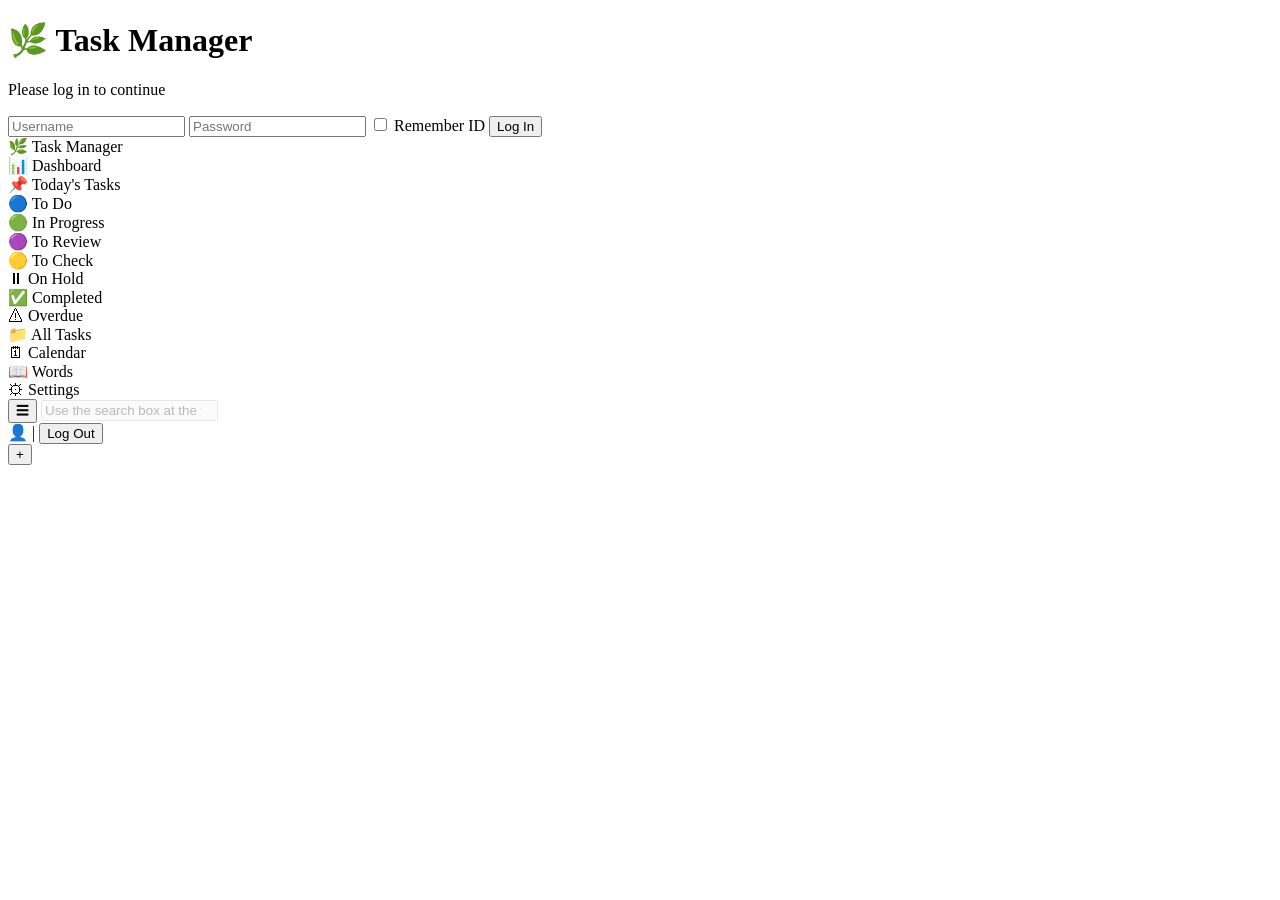
==== index.html @ 355b660f "Rename index (7).html to index.html" ====
<!DOCTYPE html>
<html lang="ko">
<head>
  <meta charset="UTF-8">
  <meta name="viewport" content="width=device-width, initial-scale=1">
  <title>Task Manager</title>
  <link rel="icon" href="data:image/svg+xml,<svg xmlns=%22http://www.w3.org/2000/svg%22 viewBox=%220 0 100 100%22><text y=%22.9em%22 font-size=%2290%22>%F0%9F%8C%BF</text></svg>">
  <link rel="stylesheet" href="style.css">
</head>
<body>

  <!-- ============================================================
       ⚠️ 반드시 아래 주소를 본인의 Apps Script 배포 주소로 바꿔주세요.
       Apps Script 편집기 → 배포 → 배포 관리 → 웹앱 URL (.../exec로 끝남)
       app.js가 이 값을 읽어서 모든 fetch() 요청을 보냅니다.
  ============================================================ -->
  <script>
    window.API_BASE_URL = 'https://script.google.com/macros/s/여기에_배포ID를_붙여넣으세요/exec';
  </script>

  <!-- ---------------- 로그인 화면 ---------------- -->
  <div id="loginView">
    <div class="login-card">
      <h1 id="loginTitle">🌿 Task Manager</h1>
      <p class="sub">Please log in to continue</p>
      <input id="loginId" placeholder="Username" autocomplete="username">
      <input id="loginPw" type="password" placeholder="Password" autocomplete="current-password">
      <label class="remember-id-row">
        <input type="checkbox" id="rememberIdChk"> Remember ID
      </label>
      <button class="btn-primary" id="loginBtn">Log In</button>
      <div class="login-error" id="loginError"></div>
    </div>
  </div>

  <!-- ---------------- 로그인 후 메인 화면 ---------------- -->
  <div id="appView" class="hidden">
    <div class="sidebar" id="sidebar">
      <div class="brand">🌿 Task Manager</div>
      <div class="nav-item active" data-view="dashboard">📊 Dashboard</div>
      <div class="nav-item" data-view="today">📌 Today's Tasks</div>
      <div class="nav-item" data-view="todo">🔵 To Do</div>
      <div class="nav-item" data-view="progress">🟢 In Progress</div>
      <div class="nav-item" data-view="review">🟣 To Review</div>
      <div class="nav-item" data-view="check">🟡 To Check</div>
      <div class="nav-item" data-view="hold">⏸ On Hold</div>
      <div class="nav-item" data-view="done">✅ Completed</div>
      <div class="nav-item" data-view="overdue">⚠ Overdue</div>
      <div class="nav-item" data-view="all">📁 All Tasks</div>
      <div class="nav-item" data-view="calendar">🗓 Calendar</div>
      <div class="nav-item" data-view="words">📖 Words</div>
      <div class="nav-item" data-view="settings">⚙ Settings</div>
    </div>

    <div class="main">
      <div class="topbar">
        <button class="hamburger" id="hamburgerBtn">☰</button>
        <input type="search" placeholder="Use the search box at the top of each screen" disabled style="opacity:.5;">
        <div class="user-area">
          👤 <span id="userLabel"></span>
          <span class="user-sep">|</span>
          <button class="logout-link" onclick="doLogout()">Log Out</button>
        </div>
      </div>
      <div class="content">
        <!-- 대시보드 -->
        <div id="view-dashboard" class="view-panel hidden"></div>

        <!-- 업무 분류 화면들 -->
        <div id="view-today" class="view-panel hidden"></div>
        <div id="view-todo" class="view-panel hidden"></div>
        <div id="view-progress" class="view-panel hidden"></div>
        <div id="view-review" class="view-panel hidden"></div>
        <div id="view-check" class="view-panel hidden"></div>
        <div id="view-hold" class="view-panel hidden"></div>
        <div id="view-done" class="view-panel hidden"></div>
        <div id="view-overdue" class="view-panel hidden"></div>
        <div id="view-all" class="view-panel hidden"></div>

        <!-- 달력 -->
        <div id="view-calendar" class="view-panel hidden"></div>

        <!-- 단어 -->
        <div id="view-words" class="view-panel hidden"></div>

        <!-- 설정 -->
        <div id="view-settings" class="view-panel hidden"></div>
      </div>
    </div>

    <button class="fab" id="fabBtn">+</button>
  </div>

  <script src="app.js"></script>
</body>
</html>
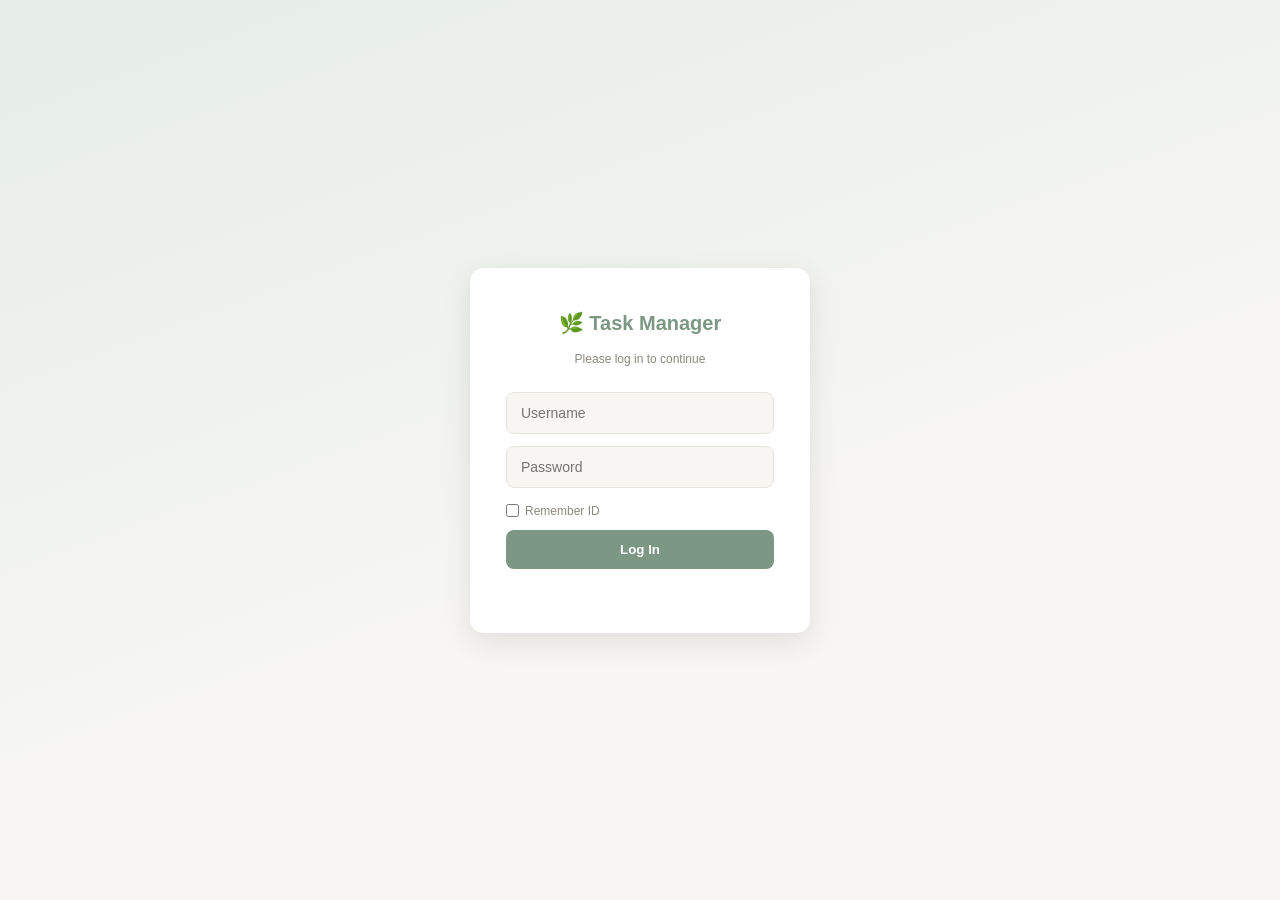
==== commit f12e30e7: "Update index.html" ====
--- a/index.html
+++ b/index.html
@@ -15,7 +15,7 @@
        app.js가 이 값을 읽어서 모든 fetch() 요청을 보냅니다.
   ============================================================ -->
   <script>
-    window.API_BASE_URL = 'https://script.google.com/macros/s/여기에_배포ID를_붙여넣으세요/exec';
+    window.API_BASE_URL = 'https://script.google.com/macros/s/여기에_배포ID를_붙여넣으세요/exec'';
   </script>
 
   <!-- ---------------- 로그인 화면 ---------------- -->
--- a/style.css
+++ b/style.css
@@ -0,0 +1,290 @@
+/* ============================================================
+     CSS 변수 - 색상 테마 (북유럽 스타일: 밝은 배경, 세이지그린, 베이지, 차분한 블루)
+     이 값들만 바꾸면 전체 색상을 손쉽게 변경할 수 있습니다.
+  ============================================================ */
+  :root {
+    --bg: #f7f6f3;
+    --surface: #ffffff;
+    --border: #e6e3dc;
+    --text: #3b3a36;
+    --text-muted: #8a8880;
+    --sage: #7c9885;
+    --sage-light: #e6ede8;
+    --beige: #e8dfd0;
+    --beige-dark: #c9a876;
+    --blue: #7c93ab;
+    --blue-light: #e7edf3;
+    --purple: #a390b0;
+    --purple-light: #ede7f1;
+    --yellow: #d8a94a;
+    --yellow-light: #faf1dd;
+    --gray: #9b9990;
+    --gray-light: #eeece7;
+    --brown: #a3826a;
+    --danger: #c0654f;
+    --danger-light: #f6e6e2;
+
+    --status-todo: var(--blue);
+    --status-progress: var(--sage);
+    --status-review: var(--purple);
+    --status-check: var(--yellow);
+    --status-hold: var(--brown);
+    --status-done: var(--gray);
+
+    --cal-personal: #5b7fa6;
+    --cal-shared: #b98e5a;
+
+    --radius: 14px;
+    --radius-sm: 8px;
+    --shadow: 0 2px 10px rgba(60,55,45,0.06);
+    --shadow-lg: 0 8px 28px rgba(60,55,45,0.12);
+  }
+
+  * { box-sizing: border-box; }
+  html, body {
+    margin: 0; padding: 0; height: 100%;
+    background: var(--bg); color: var(--text);
+    font-family: 'Pretendard', -apple-system, 'Malgun Gothic', 'Apple SD Gothic Neo', sans-serif;
+    font-size: 14px; line-height: 1.5;
+  }
+  h1,h2,h3,h4 { margin: 0 0 8px; font-weight: 700; }
+  a { color: inherit; }
+  button { font-family: inherit; cursor: pointer; }
+  input, select, textarea { font-family: inherit; font-size: 14px; }
+  ::-webkit-scrollbar { width: 8px; height: 8px; }
+  ::-webkit-scrollbar-thumb { background: var(--border); border-radius: 4px; }
+
+  .hidden { display: none !important; }
+
+  /* ---------------- 로그인 화면 ---------------- */
+  #loginView {
+    height: 100vh; display: flex; align-items: center; justify-content: center;
+    background: linear-gradient(160deg, var(--sage-light), var(--bg) 60%);
+  }
+  .login-card {
+    background: var(--surface); border-radius: var(--radius); box-shadow: var(--shadow-lg);
+    padding: 40px 36px; width: 340px; text-align: center;
+  }
+  .login-card h1 { font-size: 20px; color: var(--sage); margin-bottom: 4px; }
+  .login-card p.sub { color: var(--text-muted); font-size: 12px; margin-bottom: 24px; }
+  .login-card input {
+    width: 100%; padding: 12px 14px; margin-bottom: 12px; border: 1px solid var(--border);
+    border-radius: var(--radius-sm); background: var(--bg);
+  }
+  .btn-primary {
+    width: 100%; padding: 12px; border: none; border-radius: var(--radius-sm);
+    background: var(--sage); color: #fff; font-weight: 700; margin-top: 6px;
+  }
+  .btn-primary:hover { opacity: 0.9; }
+  .login-error { color: var(--danger); font-size: 12px; margin-top: 8px; min-height: 16px; }
+  .remember-id-row {
+    display: flex; align-items: center; gap: 6px; font-size: 12px; color: var(--text-muted);
+    margin: 2px 0 4px; text-align: left; cursor: pointer;
+  }
+  .remember-id-row input { width: auto; margin: 0; padding: 0; }
+
+  /* ---------------- 앱 레이아웃 ---------------- */
+  #appView { display: flex; height: 100vh; }
+  .sidebar {
+    width: 220px; background: var(--surface); border-right: 1px solid var(--border);
+    display: flex; flex-direction: column; padding: 20px 0; flex-shrink: 0;
+  }
+  .sidebar .brand { font-weight: 800; color: var(--sage); padding: 0 20px 20px; font-size: 16px; }
+  .nav-item {
+    padding: 11px 20px; color: var(--text-muted); font-size: 13px; font-weight: 600;
+    display: flex; align-items: center; gap: 10px; border-left: 3px solid transparent;
+  }
+  .nav-item:hover { background: var(--bg); color: var(--text); }
+  .nav-item.active { color: var(--sage); border-left-color: var(--sage); background: var(--sage-light); }
+  .sidebar .logout { margin-top: auto; padding: 14px 20px; color: var(--text-muted); font-size: 12px; }
+
+  .main { flex: 1; display: flex; flex-direction: column; overflow: hidden; }
+  .topbar {
+    height: 60px; border-bottom: 1px solid var(--border); background: var(--surface);
+    display: flex; align-items: center; justify-content: space-between; padding: 0 24px; flex-shrink: 0;
+  }
+  .topbar input[type=search] {
+    border: 1px solid var(--border); border-radius: 20px; padding: 8px 16px; width: 260px; background: var(--bg);
+  }
+  .topbar .user-area { display: flex; align-items: center; gap: 10px; font-size: 13px; color: var(--text-muted); }
+  .topbar .user-sep { color: var(--border); }
+  .logout-link {
+    background: none; border: 1px solid var(--border); border-radius: var(--radius-sm);
+    color: var(--text-muted); font-weight: 700; font-size: 12px; padding: 7px 12px; cursor: pointer;
+  }
+  .logout-link:hover { border-color: var(--danger); color: var(--danger); }
+
+  .today-date { color: var(--text-muted); font-size: 13px; margin: -4px 0 14px; font-weight: 600; }
+
+  /* ---------------- 대시보드 상단 배치: 제목/날짜(왼쪽) + Today's 10 Words 카드(오른쪽 상단) (5단계) ---------------- */
+  .dashboard-top-row { display: flex; justify-content: space-between; align-items: flex-start; gap: 16px; flex-wrap: wrap; margin-bottom: 16px; }
+  .dashboard-top-row h2 { margin-bottom: 2px; }
+  .dashboard-top-row .today-date { margin: 0; }
+
+  /* ---------------- Today's 10 Words (5단계, 30일 버전) ---------------- */
+  .eng-words-card { width: 380px; max-width: 100%; flex-shrink: 0; }
+  .eng-progress-bar { font-family: monospace; font-size: 16px; letter-spacing: 1px; color: var(--sage); margin: 2px 0; }
+  .eng-word-list { display: flex; flex-direction: column; gap: 10px; margin-top: 8px; max-height: 360px; overflow-y: auto; }
+  .eng-word-item { padding: 10px 12px; border: 1px solid var(--border); border-radius: var(--radius-sm); background: var(--bg); }
+  .eng-word-head label { display: flex; align-items: center; gap: 8px; cursor: pointer; }
+  .eng-word-head input[type=checkbox] { width: auto; }
+  .content { flex: 1; overflow-y: auto; padding: 24px; }
+
+  /* ---------------- 카드/공통 요소 ---------------- */
+  .card {
+    background: var(--surface); border: 1px solid var(--border); border-radius: var(--radius);
+    box-shadow: var(--shadow); padding: 18px 20px;
+  }
+  .grid { display: grid; gap: 16px; }
+  .grid-4 { grid-template-columns: repeat(4, 1fr); }
+  .grid-2 { grid-template-columns: repeat(2, 1fr); }
+  @media (max-width: 1100px) { .grid-4 { grid-template-columns: repeat(2, 1fr); } }
+  @media (max-width: 700px) { .grid-4, .grid-2 { grid-template-columns: 1fr; } }
+
+  .stat-num { font-size: 26px; font-weight: 800; }
+  .stat-label { color: var(--text-muted); font-size: 12px; margin-top: 2px; }
+
+  .badge {
+    display: inline-block; padding: 3px 10px; border-radius: 20px; font-size: 11px; font-weight: 700;
+  }
+  .badge-todo { background: var(--blue-light); color: var(--blue); }
+  .badge-progress { background: var(--sage-light); color: var(--sage); }
+  .badge-review { background: var(--purple-light); color: var(--purple); }
+  .badge-check { background: var(--yellow-light); color: var(--yellow); }
+  .badge-hold { background: #f1e9df; color: var(--brown); }
+  .badge-done { background: var(--gray-light); color: var(--gray); }
+  .badge-urgent { background: var(--danger-light); color: var(--danger); }
+  .badge-overdue { background: var(--danger-light); color: var(--danger); font-weight: 800; }
+
+  .progress-bar { height: 8px; background: var(--gray-light); border-radius: 6px; overflow: hidden; }
+  .progress-bar-fill { height: 100%; background: var(--sage); }
+
+  .task-list { display: flex; flex-direction: column; gap: 8px; }
+  .task-row {
+    display: flex; align-items: center; gap: 12px; padding: 12px 14px; border: 1px solid var(--border);
+    border-radius: var(--radius-sm); background: var(--surface);
+  }
+  .task-row:hover { border-color: var(--sage); }
+  .task-row .title { flex: 1; font-weight: 600; cursor: pointer; }
+  .task-row .meta { font-size: 12px; color: var(--text-muted); white-space: nowrap; }
+
+  .btn { padding: 8px 14px; border-radius: var(--radius-sm); border: 1px solid var(--border); background: var(--surface); font-weight: 600; font-size: 13px; }
+  .btn-sage { background: var(--sage); color: #fff; border: none; }
+  .btn-outline { background: transparent; }
+  .btn-danger { color: var(--danger); border-color: var(--danger-light); }
+  .btn-sm { padding: 5px 10px; font-size: 12px; }
+
+  .fab {
+    position: fixed; bottom: 28px; right: 28px; width: 54px; height: 54px; border-radius: 50%;
+    background: var(--sage); color: #fff; border: none; font-size: 26px; box-shadow: var(--shadow-lg); display: none;
+  }
+
+  table.data-table { width: 100%; border-collapse: collapse; font-size: 13px; }
+  table.data-table th { text-align: left; color: var(--text-muted); font-size: 12px; padding: 8px 10px; border-bottom: 1px solid var(--border); }
+  table.data-table td { padding: 10px; border-bottom: 1px solid var(--border); }
+  table.data-table tr:hover { background: var(--bg); }
+
+  .filter-bar { display: flex; gap: 8px; flex-wrap: wrap; margin-bottom: 14px; align-items: center; }
+  .filter-bar select, .filter-bar input { padding: 8px 10px; border: 1px solid var(--border); border-radius: var(--radius-sm); background: var(--surface); }
+
+  /* ---------------- 아이콘 버튼 (완료/삭제/순서변경 등) ---------------- */
+  .icon-btn {
+    width: 30px; height: 30px; display: inline-flex; align-items: center; justify-content: center;
+    border: 1px solid var(--border); border-radius: var(--radius-sm); background: var(--surface);
+    font-size: 13px; padding: 0; flex-shrink: 0;
+  }
+  .icon-btn:disabled { opacity: 0.35; cursor: default; }
+  .icon-btn:hover:not(:disabled) { border-color: var(--sage); }
+
+  /* ---------------- 대시보드 빠른 업무 추가 (3단계 추가) ---------------- */
+  .quick-add-box { margin: 10px 0; padding: 12px; background: var(--bg); border: 1px dashed var(--border); border-radius: var(--radius-sm); }
+  .quick-add-box .form-row { margin-bottom: 0; }
+  .quick-add-box input { padding: 8px 10px; border: 1px solid var(--border); border-radius: var(--radius-sm); background: var(--surface); }
+
+  /* ---------------- 캘린더 +N건 / 일자 상세 팝업 (3단계 추가) ---------------- */
+  .cal-more { font-size: 10px; color: var(--text-muted); margin-top: 3px; padding: 2px 4px; border-radius: 5px; cursor: pointer; }
+  .cal-more:hover { background: var(--bg); text-decoration: underline; }
+
+  .day-entry { padding: 10px 0; border-bottom: 1px solid var(--border); }
+  .day-entry:last-child { border-bottom: none; }
+  .day-entry-head { display: flex; justify-content: space-between; align-items: center; gap: 10px; }
+  .day-entry-head .title { font-weight: 700; cursor: pointer; }
+  .day-entry-actions { display: flex; gap: 6px; margin-top: 8px; flex-wrap: wrap; }
+
+  /* ---------------- 모달 ---------------- */
+  .modal-overlay {
+    position: fixed; inset: 0; background: rgba(40,38,32,0.35); display: flex; align-items: center; justify-content: center; z-index: 100;
+  }
+  .modal {
+    background: var(--surface); border-radius: var(--radius); width: 520px; max-width: 92vw; max-height: 88vh;
+    overflow-y: auto; padding: 24px; box-shadow: var(--shadow-lg);
+  }
+  .form-group { margin-bottom: 14px; }
+  .form-group label { display: block; font-size: 12px; font-weight: 700; color: var(--text-muted); margin-bottom: 5px; }
+  .form-group input, .form-group select, .form-group textarea {
+    width: 100%; padding: 10px 12px; border: 1px solid var(--border); border-radius: var(--radius-sm); background: var(--bg);
+  }
+  .form-row { display: flex; gap: 10px; }
+  .form-row > * { flex: 1; }
+  .modal-actions { display: flex; justify-content: flex-end; gap: 8px; margin-top: 18px; }
+
+  /* ---------------- 캘린더 ---------------- */
+  .cal-grid { display: grid; grid-template-columns: repeat(7, 1fr); gap: 6px; }
+  .cal-day-head { text-align: center; font-size: 12px; color: var(--text-muted); font-weight: 700; padding-bottom: 6px; }
+  .cal-cell {
+    min-height: 90px; border: 1px solid var(--border); border-radius: var(--radius-sm); padding: 6px;
+    background: var(--surface); cursor: pointer; overflow: hidden;
+  }
+  .cal-cell.today { border-color: var(--sage); background: var(--sage-light); }
+  .cal-cell .daynum { font-size: 12px; font-weight: 700; color: var(--text-muted); }
+  .cal-evt { font-size: 10px; padding: 2px 5px; border-radius: 5px; margin-top: 3px; white-space: nowrap; overflow: hidden; text-overflow: ellipsis; }
+  .cal-evt.personal { background: var(--blue-light); color: var(--cal-personal); font-weight: 700; }
+  .cal-evt.shared { background: #f4ead9; color: var(--cal-shared); }
+  .cal-evt.due { background: var(--danger-light); color: var(--danger); }
+  .cal-evt.done { background: var(--gray-light); color: var(--gray); text-decoration: line-through; }
+
+  /* ---------------- 공통 상태 문구 (로딩/빈 목록/오류) ----------------
+     Scripts.html 여러 곳에서 style="color:var(--text-muted)" 등을 매번
+     인라인으로 반복하던 것을 공통 클래스로 분리했습니다. 색상/크기 값은
+     기존 인라인 스타일과 동일하여 화면 디자인은 그대로 유지됩니다. */
+  .text-muted { color: var(--text-muted); }
+  .text-muted-sm { color: var(--text-muted); font-size: 13px; }
+  .text-danger { color: var(--danger); }
+  .text-danger-sm { color: var(--danger); font-size: 12px; }
+
+  .toast {
+    position: fixed; bottom: 24px; left: 50%; transform: translateX(-50%);
+    background: #333; color: #fff; padding: 10px 20px; border-radius: 20px; font-size: 13px; z-index: 200;
+  }
+
+  /* ---------------- 모바일 반응형 ---------------- */
+  @media (max-width: 860px) {
+    .sidebar { position: fixed; left: -220px; top: 0; bottom: 0; z-index: 90; transition: left .2s; }
+    .sidebar.open { left: 0; box-shadow: var(--shadow-lg); }
+    .hamburger { display: block !important; }
+    .topbar { padding: 0 12px; gap: 8px; }
+    .topbar input[type=search] { width: 110px; }
+    .topbar .user-area { font-size: 11px; gap: 6px; }
+    .logout-link { padding: 6px 8px; font-size: 11px; }
+    .content { padding: 14px; }
+    .fab { display: flex; align-items: center; justify-content: center; }
+    table.data-table thead { display: none; }
+    table.data-table, table.data-table tbody, table.data-table tr, table.data-table td { display: block; width: 100%; }
+    table.data-table tr { margin-bottom: 10px; border: 1px solid var(--border); border-radius: var(--radius-sm); padding: 8px; }
+    table.data-table td { border: none; padding: 4px 6px; }
+    .modal { width: 96vw; padding: 18px; }
+
+    /* 모바일에서 버튼/터치 영역을 넉넉하게 확보 */
+    .icon-btn { width: 38px; height: 38px; font-size: 15px; }
+    .btn-sm { padding: 9px 13px; font-size: 13px; }
+    .cal-more { padding: 6px 4px; font-size: 11px; }
+
+    /* 달력 '+N건' 상세 팝업은 모바일에서 하단 슬라이드 창으로 표시 */
+    .day-modal-overlay { align-items: flex-end; }
+    .day-modal-overlay .modal { width: 100%; max-width: 100%; margin: 0; border-radius: var(--radius) var(--radius) 0 0; max-height: 82vh; }
+
+    /* Today's 10 Words 카드는 모바일에서 제목 아래로 전체 폭 차지 */
+    .dashboard-top-row { flex-direction: column; }
+    .eng-words-card { width: 100%; }
+  }
+  .hamburger { display: none; background: none; border: none; font-size: 22px; }
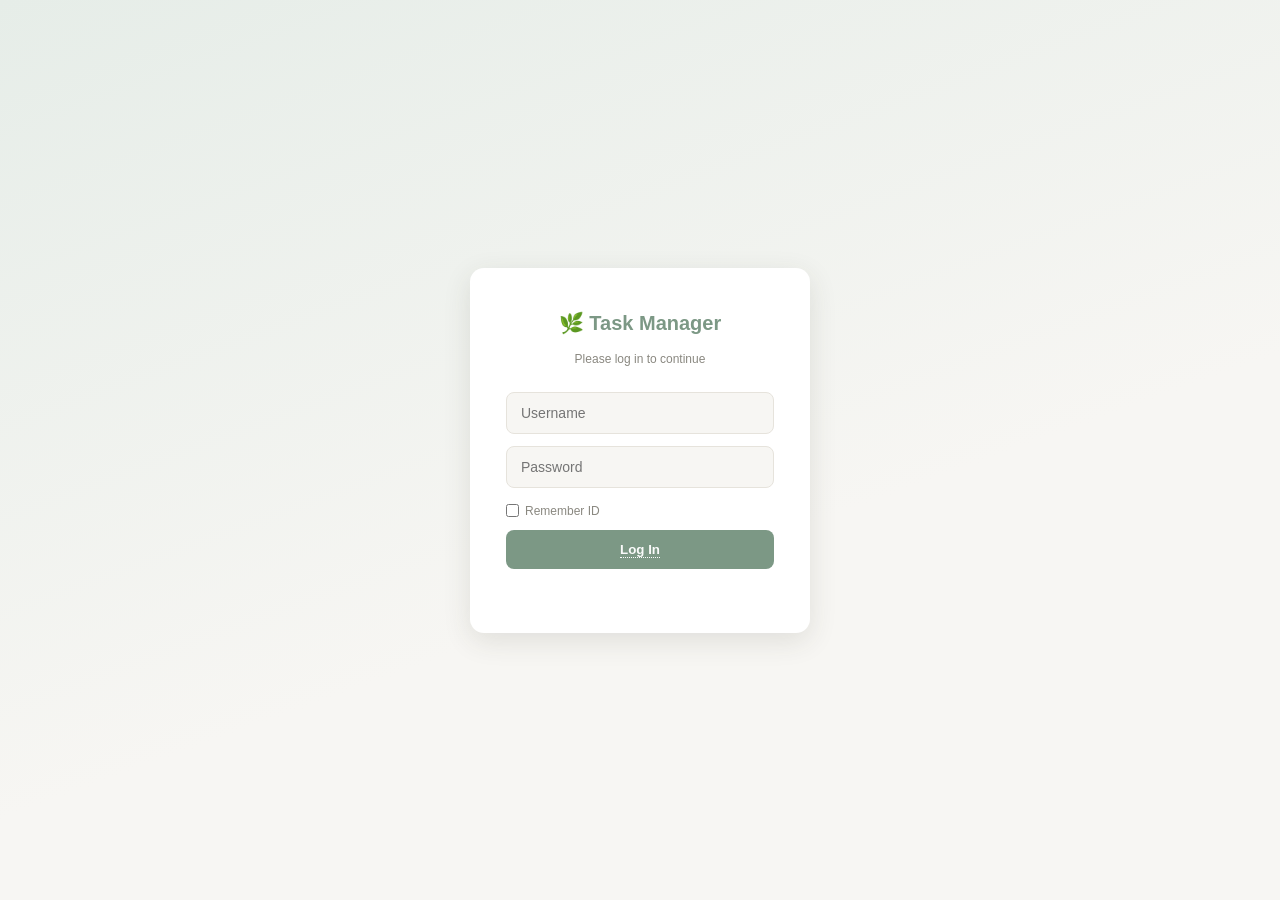
==== commit 0b0a5575: "Update index.html" ====
--- a/index.html
+++ b/index.html
@@ -15,7 +15,7 @@
        app.js가 이 값을 읽어서 모든 fetch() 요청을 보냅니다.
   ============================================================ -->
   <script>
-    window.API_BASE_URL = 'https://script.google.com/macros/s/여기에_배포ID를_붙여넣으세요/exec'';
+    window.API_BASE_URL = 'https://script.google.com/macros/s/AKfycbwT2f-9Sp6HS7OPvzECN7bdwtIp_r58FBB6wqrjrRd3l8eBUTLj0fh5Zk3MvWTgUaYk/exec';
   </script>
 
   <!-- ---------------- 로그인 화면 ---------------- -->
@@ -28,7 +28,7 @@
       <label class="remember-id-row">
         <input type="checkbox" id="rememberIdChk"> Remember ID
       </label>
-      <button class="btn-primary" id="loginBtn">Log In</button>
+      <button class="btn-primary" id="loginBtn"><span class="i18n-tip" data-tip="로그인">Log In</span></button>
       <div class="login-error" id="loginError"></div>
     </div>
   </div>
@@ -37,19 +37,19 @@
   <div id="appView" class="hidden">
     <div class="sidebar" id="sidebar">
       <div class="brand">🌿 Task Manager</div>
-      <div class="nav-item active" data-view="dashboard">📊 Dashboard</div>
-      <div class="nav-item" data-view="today">📌 Today's Tasks</div>
-      <div class="nav-item" data-view="todo">🔵 To Do</div>
-      <div class="nav-item" data-view="progress">🟢 In Progress</div>
-      <div class="nav-item" data-view="review">🟣 To Review</div>
-      <div class="nav-item" data-view="check">🟡 To Check</div>
-      <div class="nav-item" data-view="hold">⏸ On Hold</div>
-      <div class="nav-item" data-view="done">✅ Completed</div>
-      <div class="nav-item" data-view="overdue">⚠ Overdue</div>
-      <div class="nav-item" data-view="all">📁 All Tasks</div>
-      <div class="nav-item" data-view="calendar">🗓 Calendar</div>
-      <div class="nav-item" data-view="words">📖 Words</div>
-      <div class="nav-item" data-view="settings">⚙ Settings</div>
+      <div class="nav-item active" data-view="dashboard">📊 <span class="i18n-tip" data-tip="대시보드">Dashboard</span></div>
+      <div class="nav-item" data-view="today">📌 <span class="i18n-tip" data-tip="오늘의 업무">Today's Tasks</span></div>
+      <div class="nav-item" data-view="todo">🔵 <span class="i18n-tip" data-tip="할 일">To Do</span></div>
+      <div class="nav-item" data-view="progress">🟢 <span class="i18n-tip" data-tip="진행 중">In Progress</span></div>
+      <div class="nav-item" data-view="review">🟣 <span class="i18n-tip" data-tip="검토할 일">To Review</span></div>
+      <div class="nav-item" data-view="check">🟡 <span class="i18n-tip" data-tip="체크할 일">To Check</span></div>
+      <div class="nav-item" data-view="hold">⏸ <span class="i18n-tip" data-tip="보류">On Hold</span></div>
+      <div class="nav-item" data-view="done">✅ <span class="i18n-tip" data-tip="완료">Completed</span></div>
+      <div class="nav-item" data-view="overdue">⚠ <span class="i18n-tip" data-tip="기한 초과">Overdue</span></div>
+      <div class="nav-item" data-view="all">📁 <span class="i18n-tip" data-tip="전체 업무">All Tasks</span></div>
+      <div class="nav-item" data-view="calendar">🗓 <span class="i18n-tip" data-tip="캘린더">Calendar</span></div>
+      <div class="nav-item" data-view="words">📖 <span class="i18n-tip" data-tip="단어">Words</span></div>
+      <div class="nav-item" data-view="settings">⚙ <span class="i18n-tip" data-tip="설정">Settings</span></div>
     </div>
 
     <div class="main">
@@ -59,7 +59,7 @@
         <div class="user-area">
           👤 <span id="userLabel"></span>
           <span class="user-sep">|</span>
-          <button class="logout-link" onclick="doLogout()">Log Out</button>
+          <button class="logout-link" onclick="doLogout()"><span class="i18n-tip" data-tip="로그아웃">Log Out</span></button>
         </div>
       </div>
       <div class="content">
--- a/style.css
+++ b/style.css
@@ -121,14 +121,50 @@
   .dashboard-top-row h2 { margin-bottom: 2px; }
   .dashboard-top-row .today-date { margin: 0; }
 
-  /* ---------------- Today's 10 Words (5단계, 30일 버전) ---------------- */
+  /* ---------------- Today's Word (9단계: 문장 기반으로 재구성) ---------------- */
   .eng-words-card { width: 380px; max-width: 100%; flex-shrink: 0; }
   .eng-progress-bar { font-family: monospace; font-size: 16px; letter-spacing: 1px; color: var(--sage); margin: 2px 0; }
   .eng-word-list { display: flex; flex-direction: column; gap: 10px; margin-top: 8px; max-height: 360px; overflow-y: auto; }
   .eng-word-item { padding: 10px 12px; border: 1px solid var(--border); border-radius: var(--radius-sm); background: var(--bg); }
-  .eng-word-head label { display: flex; align-items: center; gap: 8px; cursor: pointer; }
+  .eng-word-head { display: flex; align-items: center; gap: 8px; }
   .eng-word-head input[type=checkbox] { width: auto; }
   .content { flex: 1; overflow-y: auto; padding: 24px; }
+
+  /* 문장 속 핵심 단어 칩 + ★ 저장 버튼 */
+  .key-word-list { display: flex; flex-wrap: wrap; gap: 6px; margin-top: 4px; }
+  .key-word-chip {
+    display: inline-flex; align-items: center; gap: 4px; font-size: 12px;
+    background: var(--surface); border: 1px solid var(--border); border-radius: 14px; padding: 3px 6px 3px 10px;
+  }
+  .star-btn {
+    background: none; border: none; cursor: pointer; color: var(--beige-dark); font-size: 13px; padding: 0 2px;
+    transition: transform .12s ease, color .12s ease;
+  }
+  .star-btn:hover { color: var(--yellow); transform: scale(1.25); }
+
+  /* 문장 클릭 시 펼쳐지는 상세(단어별 직역/자연스러운 해석) */
+  .word-detail-box {
+    margin-top: 8px; padding-top: 8px; border-top: 1px dashed var(--border);
+    animation: tm-fade-in .18s ease;
+  }
+  @keyframes tm-fade-in { from { opacity: 0; transform: translateY(-3px); } to { opacity: 1; transform: translateY(0); } }
+
+  /* ---------------- (9단계 추가) 영어 UI 학습용 툴팁 ----------------
+     심플하고 모던한 디자인: 어두운 배경 + 둥근 모서리 + 부드러운 페이드인 */
+  .i18n-tip { position: relative; cursor: help; border-bottom: 1px dotted currentColor; opacity: 0.97; }
+  .i18n-tip::after {
+    content: attr(data-tip);
+    position: absolute; bottom: 130%; left: 50%; transform: translateX(-50%) translateY(4px);
+    background: #2f2e2a; color: #fff; padding: 5px 10px; border-radius: 8px; font-size: 12px; font-weight: 600;
+    white-space: nowrap; opacity: 0; pointer-events: none; transition: opacity .15s ease, transform .15s ease;
+    z-index: 400; box-shadow: var(--shadow);
+  }
+  .i18n-tip::before {
+    content: ''; position: absolute; bottom: 130%; left: 50%; transform: translateX(-50%) translateY(-2px);
+    border: 5px solid transparent; border-top-color: #2f2e2a; opacity: 0; pointer-events: none; transition: opacity .15s ease;
+  }
+  .i18n-tip:hover::after { opacity: 1; transform: translateX(-50%) translateY(0); }
+  .i18n-tip:hover::before { opacity: 1; }
 
   /* ---------------- 카드/공통 요소 ---------------- */
   .card {
